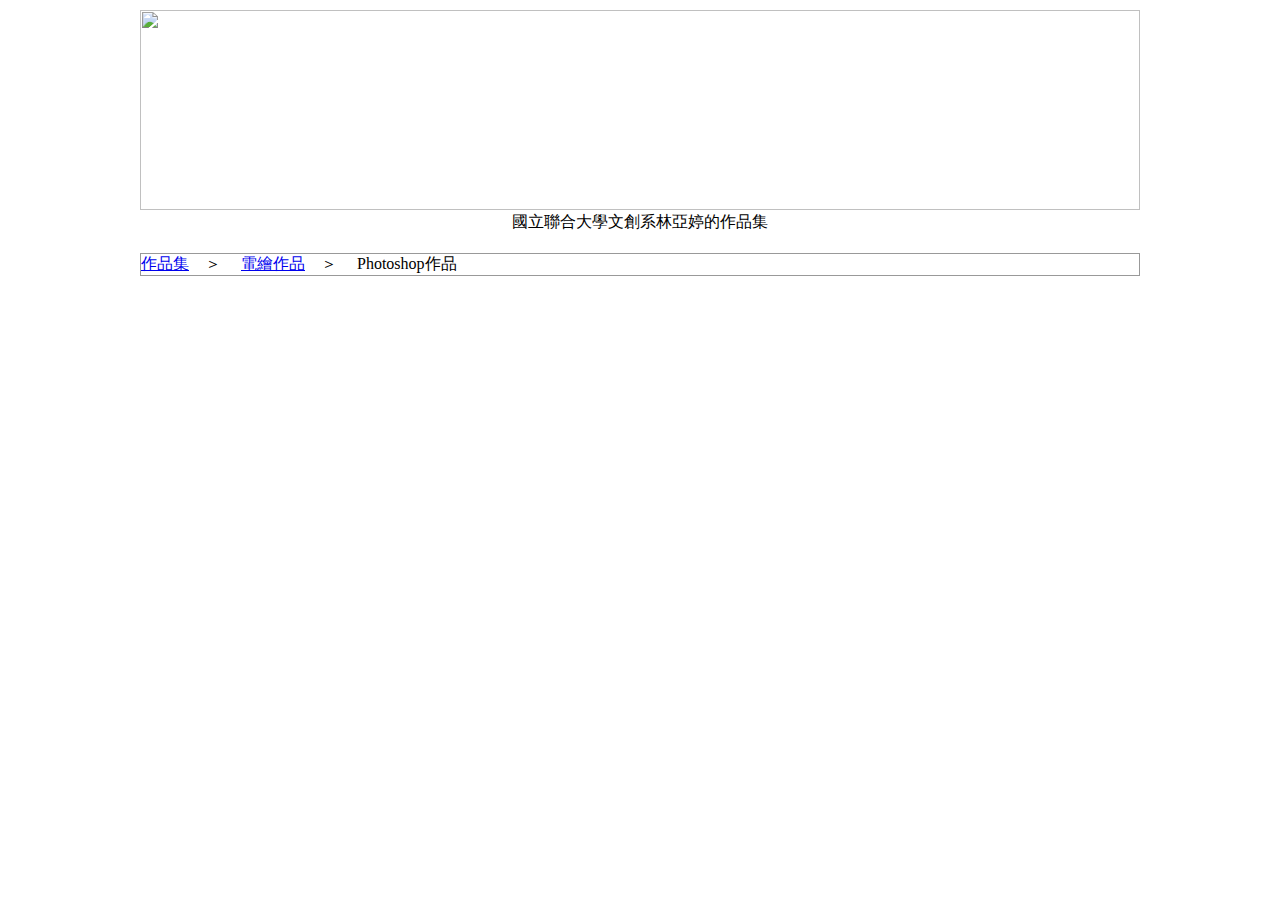
==== index.htm @ 41f81a4f "Update and rename index.md to index.htm" ====
<html>
<head>
<meta charset="UTF-8">
</head>
<body>
<center>
<div id="head">
<table width="1000"border="0"cellpadding="0"cellpadding="0">
<tr>
<td><img src="title.jpg"width="1000"height="200"></td>
</tr>

<tr>
<td align="center">國立聯合大學文創系林亞婷的作品集</td>
</tr>

</table>
</div>

<div id="nav1"><br>
<table width="1000" border="0" cellpadding="0" cellspacing="1" bgcolor="#999999">
<tr>
<td align="left" bgcolor="#ffffff"><a href="index.htm">作品集</a>　＞　
<a href="index.htm">電繪作品</a>　＞　
Photoshop作品

</td>
</tr>
</table>
</div>

</body>
</html>
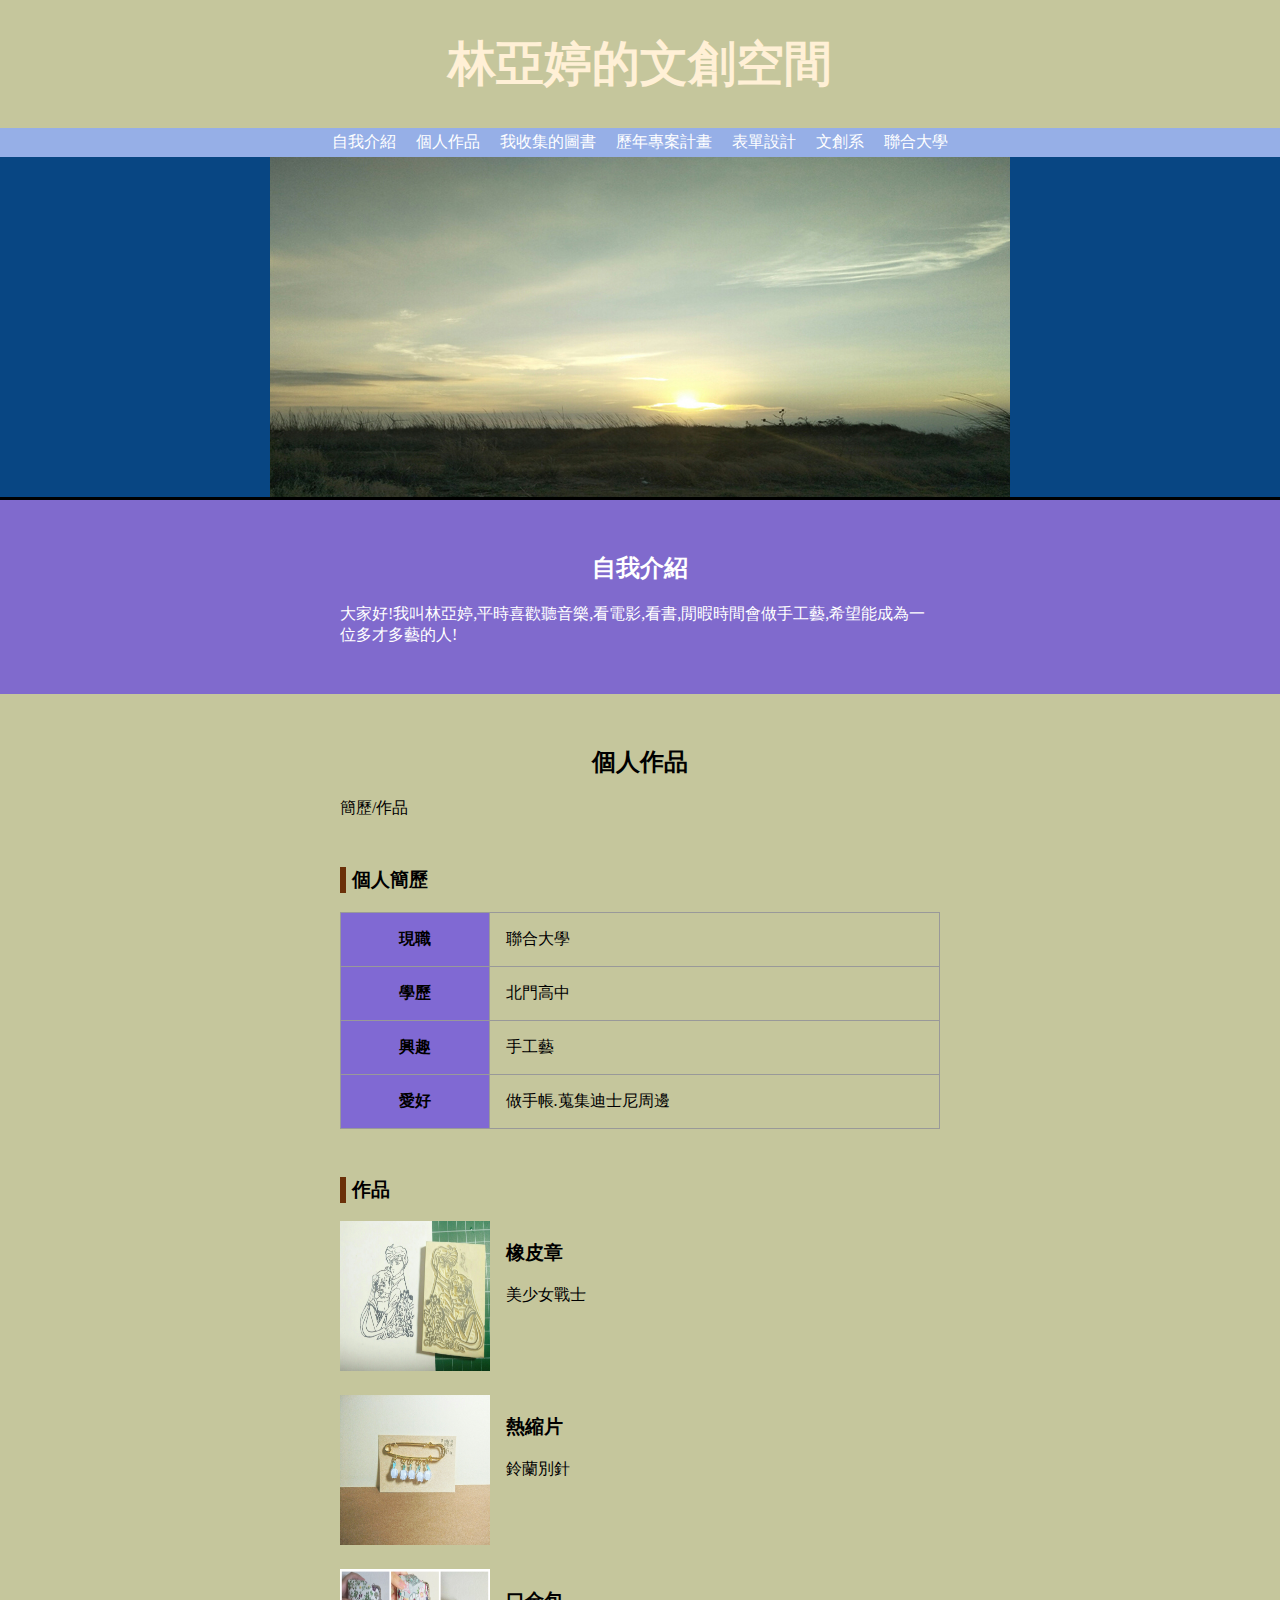
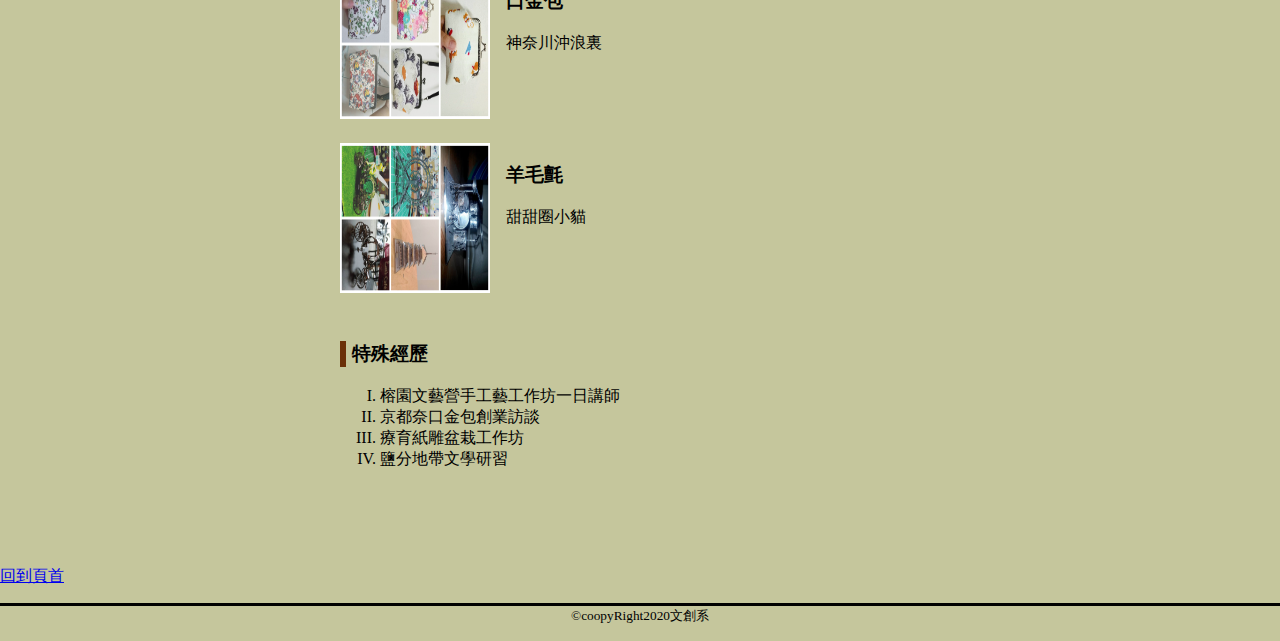
==== commit 558b7f14: "Add files via upload" ====
--- a/index.htm
+++ b/index.htm
@@ -1,33 +1,94 @@
-<html>
-<head>
-<meta charset="UTF-8">
-</head>
-<body>
-<center>
-<div id="head">
-<table width="1000"border="0"cellpadding="0"cellpadding="0">
-<tr>
-<td><img src="title.jpg"width="1000"height="200"></td>
-</tr>
-
-<tr>
-<td align="center">國立聯合大學文創系林亞婷的作品集</td>
-</tr>
-
-</table>
-</div>
-
-<div id="nav1"><br>
-<table width="1000" border="0" cellpadding="0" cellspacing="1" bgcolor="#999999">
-<tr>
-<td align="left" bgcolor="#ffffff"><a href="index.htm">作品集</a>　＞　
-<a href="index.htm">電繪作品</a>　＞　
-Photoshop作品
-
-</td>
-</tr>
-</table>
-</div>
-
-</body>
-</html>
+<!DOCTYPE html>
+<html lang="tw">
+     <head>
+        <meta charset="utf-8">
+        <title>林亞婷的文創空間</title>
+        <meta name="description"content="聯大文創" >
+        <link rel="stylesheet"href='style.css'>
+    </head>
+     <body>
+ <header>
+<h1>林亞婷的文創空間</h1>
+<nav class='navigation'>
+<ul>
+<li><a href='#frofile'>自我介紹</a></li>
+<li><a href='#concert'>個人作品</a></li>
+<li><a href='book.htm'target="_blank">我收集的圖書</a></li>
+<li><a href='project.htm'target="_blank">歷年專案計畫</a></li>
+<li><a href='form.htm'target="_blank">表單設計</a></li>
+<li><a href='https://ccdm.nuu.edu.tw/'target="_blank">文創系</a></li>
+<li><a href='https://www.nuu.edu.tw/'target="_blank">聯合大學</a></li>
+</ul>
+</nav>
+</header>
+<main>
+        <div class="mainvisual">
+        <img src="011.jpg" alt='主視覺圖片'width='740'height='340'>
+        </div>
+
+        <article id='profile'>
+        <div class='inner'>
+       <h2>自我介紹</h2>
+       <p>大家好!我叫林亞婷,平時喜歡聽音樂,看電影,看書,閒暇時間會做手工藝,希望能成為一位多才多藝的人!</p>
+        </div>
+        </article>
+       
+         <article id='concert'>
+          <h2>個人作品</h2>
+        <p>簡歷/作品</p>
+         <section>
+         <h3>個人簡歷</h3>
+          <table>
+                         <tr><th>現職</th><td>聯合大學</td></tr>
+                         <tr><th>學歷</th><td>北門高中</td></tr>
+                         <tr><th>興趣</th><td>手工藝</td></tr>
+                         <tr><th>愛好</th><td>做手帳.蒐集迪士尼周邊</td></tr>
+          </table>
+           </section>
+
+	 <section> 
+	<h3>作品</h3>
+                <section class="performer">
+		<img src="01.jpg" width='150'height='150'>
+		<h3>橡皮章</h3>
+		<p>美少女戰士</p> 
+		</section>
+<section class="performer">
+		<img src="02.jpg" width='150'height='150'>
+		<h3>熱縮片</h3>
+		<p>鈴蘭別針</p> 
+		</section>
+<section class="performer">
+		<img src="03.jpg" width='150'height='150'>
+		<h3>口金包</h3>
+		<p>神奈川沖浪裏</p> 
+		</section>
+<section class="performer">
+		<img src="04.jpg" width='150'height='150'>
+		<h3>羊毛氈</h3>
+		<p>甜甜圈小貓</p> 
+		</section>
+<section>
+<h3>特殊經歷</h3>
+<ol>
+<li>榕園文藝營手工藝工作坊一日講師
+<li>京都奈口金包創業訪談
+<li>療育紙雕盆栽工作坊
+<li>鹽分地帶文學研習
+
+</ol>
+</section>
+
+	
+
+ </article>
+
+
+
+</main>
+<footer>
+<p class='pagtop'><a href='#top'>回到頁首</a></p>
+<p class='copyright'><small>&copy;coopyRight2020文創系</small></p>
+</footer>
+   </body>
+</html>--- a/style.css
+++ b/style.css
@@ -0,0 +1,133 @@
+/* body */
+body {
+    background-color: #c5c69c;
+    margin: 0;
+}
+
+/* 標題1*/
+h1 {
+    font-size: 3em;
+    color: #fff0d6;
+    text-align: center;
+}
+
+/* 選單 */
+.navigation ul {
+    background-color: #96afe7;
+    margin: 0;
+    padding: 4px;
+    text-align: center;
+}
+.navigation ul li {
+    list-style-type: none;
+    display: inline;
+    margin: 0 8px;
+}
+.navigation ul li a {
+    color: #ffffff;
+    text-decoration: none;
+}
+.navigation ul li a:hover {
+    color: #62d5e8;
+    text-decoration: underline;
+}
+
+/* 主視覺 */
+.mainvisual {
+    background-color: #084683;
+    border-bottom: solid 3px #000000;
+}
+.mainvisual img {
+    display: block;
+    margin: 0 auto;
+    max-width: 100%;
+    height: auto;
+}
+
+/* article */
+article {
+    padding: 32px 16px;
+}
+
+/* 背景色・文字色 */
+#profile {
+    background-color: #806acd;
+    color: #ffffff;
+}
+
+/* 邊界設定 */
+#profile .inner {
+    max-width: 600px;
+    margin: 0 auto;
+}
+
+#concert {
+    max-width: 600px;
+    margin: 0 auto;
+}
+
+/* section */
+section {
+    margin: 48px 0;
+}
+
+
+/* 標題23 */
+h2 {
+    text-align: center;
+}
+
+h3 {
+    border-left: solid 6px #6b3008;
+    padding-left: 6px;
+}
+
+/* 表 */
+table {
+    border-collapse: collapse;
+    width: 100%;
+}
+th,td {
+    border: solid 1px #999999;
+    padding: 16px;
+}
+th {
+    background-color: #8069d3;
+}
+
+/* 作品集 */
+.performer {
+    margin: 0 0 24px;
+    overflow: hidden;
+}
+.performer img {
+    float: left;
+    margin: 0 16px 0 0;
+}
+.performer h4 {
+    margin: 0 0 0.5em;
+}
+.performer p {
+    margin: 0;
+}
+
+
+/* 回頁首 */
+.pagetop {
+    text-align: right;
+}
+
+/* 著作權 */
+.copyright {
+    border-top: solid 3px #000000;
+    text-align: center;
+}
+
+
+/* 著作 */
+ol li {
+    list-style-type: upper-roman;
+}
+
+
+
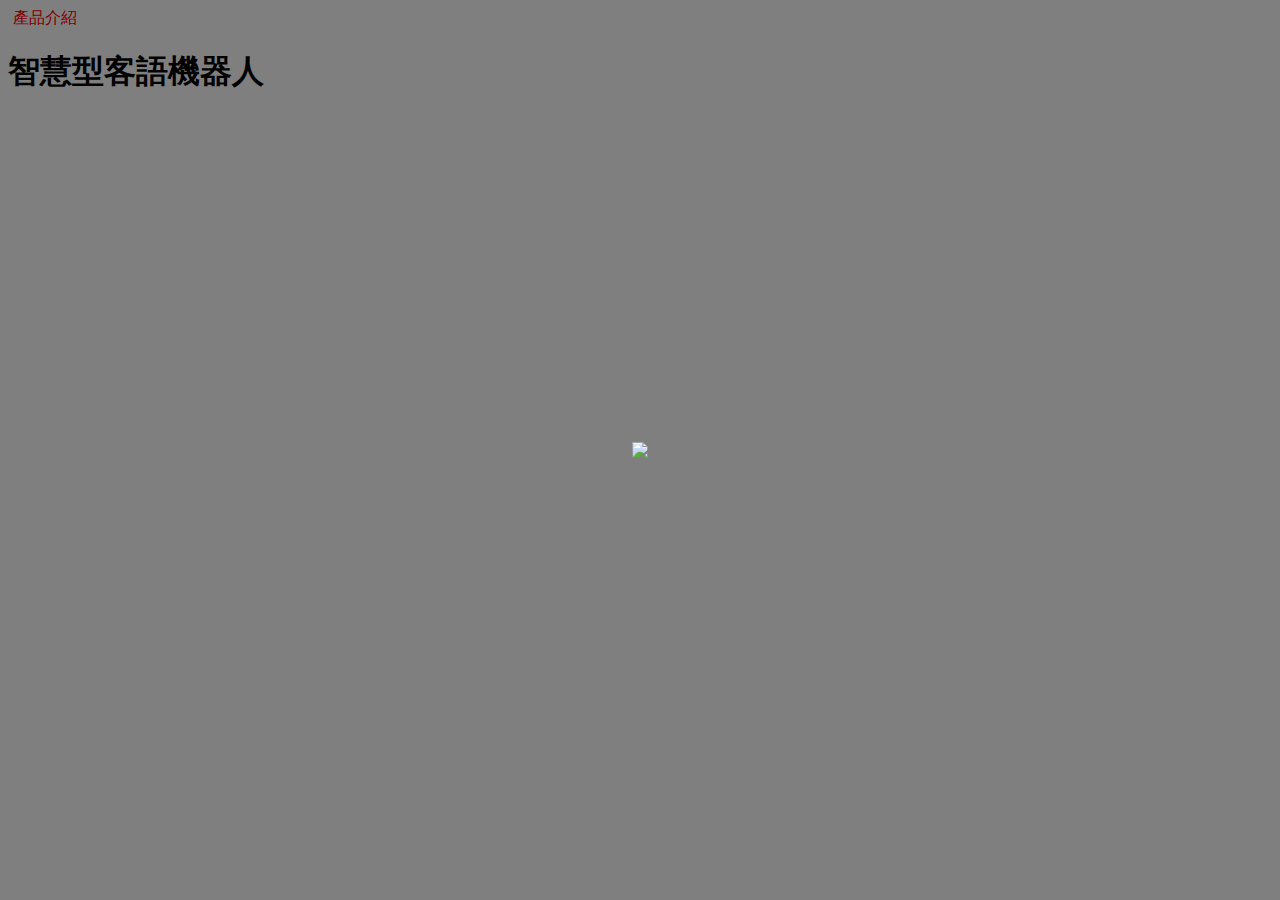
==== commit e2f80456: "Add files via upload" ====
--- a/index.htm
+++ b/index.htm
@@ -1,94 +1,51 @@
 <!DOCTYPE html>
-<html lang="tw">
-     <head>
-        <meta charset="utf-8">
-        <title>林亞婷的文創空間</title>
-        <meta name="description"content="聯大文創" >
-        <link rel="stylesheet"href='style.css'>
-    </head>
-     <body>
- <header>
-<h1>林亞婷的文創空間</h1>
-<nav class='navigation'>
-<ul>
-<li><a href='#frofile'>自我介紹</a></li>
-<li><a href='#concert'>個人作品</a></li>
-<li><a href='book.htm'target="_blank">我收集的圖書</a></li>
-<li><a href='project.htm'target="_blank">歷年專案計畫</a></li>
-<li><a href='form.htm'target="_blank">表單設計</a></li>
-<li><a href='https://ccdm.nuu.edu.tw/'target="_blank">文創系</a></li>
-<li><a href='https://www.nuu.edu.tw/'target="_blank">聯合大學</a></li>
-</ul>
-</nav>
-</header>
-<main>
-        <div class="mainvisual">
-        <img src="011.jpg" alt='主視覺圖片'width='740'height='340'>
-        </div>
-
-        <article id='profile'>
-        <div class='inner'>
-       <h2>自我介紹</h2>
-       <p>大家好!我叫林亞婷,平時喜歡聽音樂,看電影,看書,閒暇時間會做手工藝,希望能成為一位多才多藝的人!</p>
-        </div>
-        </article>
-       
-         <article id='concert'>
-          <h2>個人作品</h2>
-        <p>簡歷/作品</p>
-         <section>
-         <h3>個人簡歷</h3>
-          <table>
-                         <tr><th>現職</th><td>聯合大學</td></tr>
-                         <tr><th>學歷</th><td>北門高中</td></tr>
-                         <tr><th>興趣</th><td>手工藝</td></tr>
-                         <tr><th>愛好</th><td>做手帳.蒐集迪士尼周邊</td></tr>
-          </table>
-           </section>
-
-	 <section> 
-	<h3>作品</h3>
-                <section class="performer">
-		<img src="01.jpg" width='150'height='150'>
-		<h3>橡皮章</h3>
-		<p>美少女戰士</p> 
-		</section>
-<section class="performer">
-		<img src="02.jpg" width='150'height='150'>
-		<h3>熱縮片</h3>
-		<p>鈴蘭別針</p> 
-		</section>
-<section class="performer">
-		<img src="03.jpg" width='150'height='150'>
-		<h3>口金包</h3>
-		<p>神奈川沖浪裏</p> 
-		</section>
-<section class="performer">
-		<img src="04.jpg" width='150'height='150'>
-		<h3>羊毛氈</h3>
-		<p>甜甜圈小貓</p> 
-		</section>
-<section>
-<h3>特殊經歷</h3>
-<ol>
-<li>榕園文藝營手工藝工作坊一日講師
-<li>京都奈口金包創業訪談
-<li>療育紙雕盆栽工作坊
-<li>鹽分地帶文學研習
-
-</ol>
-</section>
-
-	
-
- </article>
+<html lang="en">
+<head>
+	<meta charset="UTF-8">
+	<meta name="viewport" content="width=device-width, initial-scale=1.0">
+	<title>Document</title>
+	<script src="https://ajax.googleapis.com/ajax/libs/jquery/3.5.1/jquery.min.js"></script>
+	<style type="text/css">
+		p{
+			color:red;
+			margin:5px;
+			cursor:pointer;
+		}
+        p:hover{
+        	background: yellow;
+        }
+        .zenbo{
+        	position: fixed;
+        	top: 0;
+        	left: 0;
+        	width: 100%;
+        	height: 100%;
+        	z-index: 10;
+        	background: rgba(0,0,0,0.5);
+        	display: flex;
+        	justify-content: center;
+        	align-items: center;
+        }
 
 
 
-</main>
-<footer>
-<p class='pagtop'><a href='#top'>回到頁首</a></p>
-<p class='copyright'><small>&copy;coopyRight2020文創系</small></p>
-</footer>
-   </body>
+	</style>
+</head>
+<body>
+	<p>產品介紹</p>
+	<h1>智慧型客語機器人</h1>
+	<div class="zenbo">
+		<img src="1.JPG">
+	</div>
+
+	<script type="text/javascript">
+		$('p').click(function(){
+			$('.zenbo').slideToggle();
+		});
+			<script type="text/javascript">
+		$('img').click(function(){
+			$('.zenbo').slideToggle();
+		});
+	</script>
+</body>
 </html>